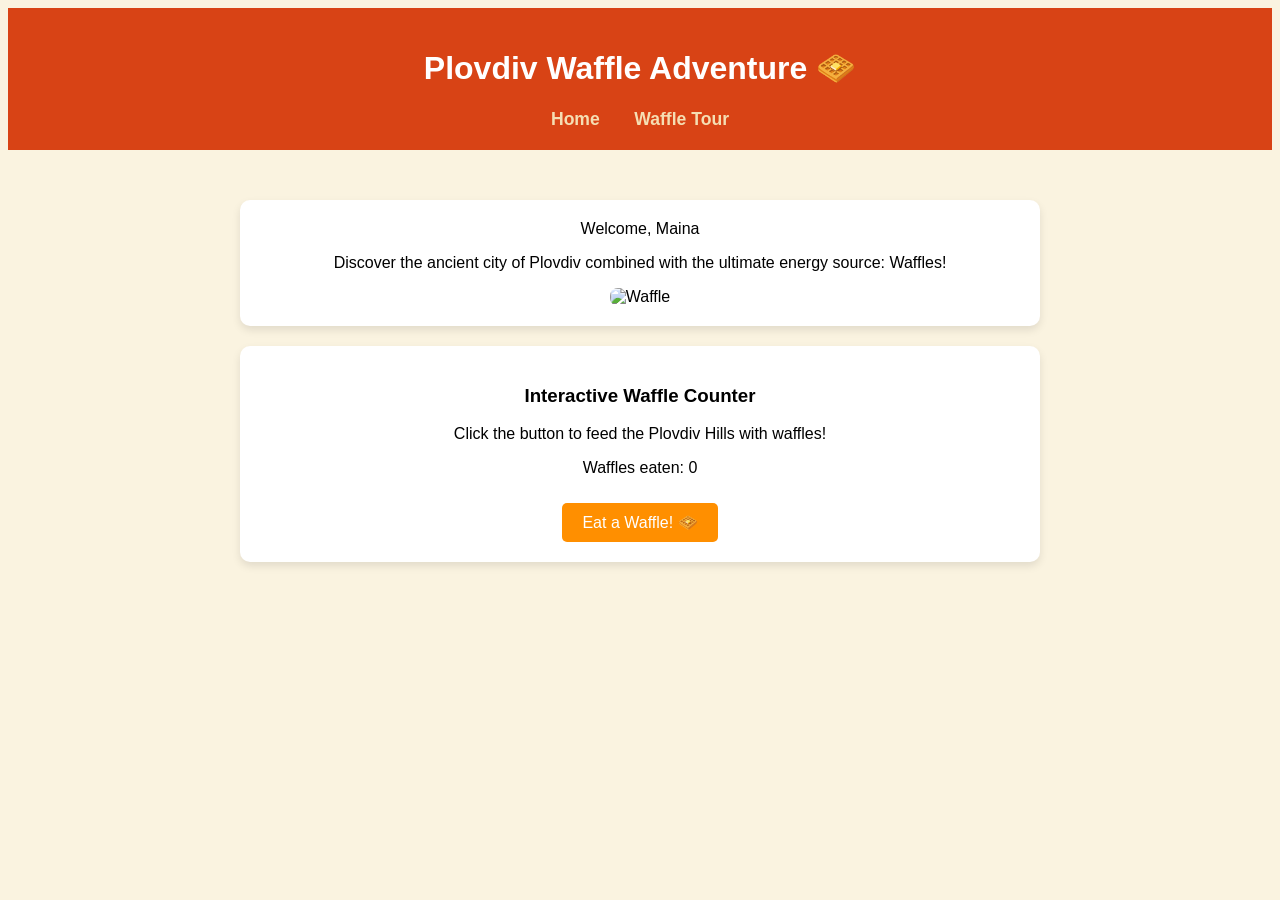
==== index.html @ 1b027822 "Add Plovdiv Waffle Tour files" ====
<!DOCTYPE html>
<html lang="en"
<head>
    <meta charset="UTF-8">
    <meta name="viewport" content="width=device-width, initial-scale=1.0">
    <title>Plovdiv Waffle Guide - Home</title>
    <link rel="stylesheet" href="style.css"
</head>
<body>
   
    <header>
<h1>Plovdiv Waffle Adventure 🧇</h1>
        <nav>
            <a href="index.html">Home</a>
            <a href="tour.html">Waffle Tour</a>
        </nav>
   </header>

   <div class="container">
    <div class="card"
    <h2>Welcome, Maina</h2>
    <p>Discover the ancient city of Plovdiv combined with the ultimate energy source: Waffles!</p>
    <img src="https://images.unsplash.com/photo-1562376552-0d160a2f238d?w=400" alt="Waffle" style="width:100%; max-width:300px; border-radius:8px;">
        </div>

        <div class="card">
            <h3>Interactive Waffle Counter</h3>
            <p>Click the button to feed the Plovdiv Hills with waffles!</p>
            <p id="counter">Waffles eaten: 0</p>
            <button id="waffleBtn">Eat a Waffle! 🧇</button>
        </div>
    </div>

    <!-- Link to JavaScript file -->
    <script src="script.js"></script>
</body>
</html>
---- style.css ----
body {
    font-family: 'Segoe UI', Tahoma, Geneva, Verdana, sans-serif;
    background-color: #faf3e0;
    color: #333";
    margin: 0;
    padding: 0;
    text-align: center;
    }

header {  
    background-color: #d84315;
    color: white;
    padding: 20px;
        }
nav a {
    color: wheat;
    text-decoration: none;
    margin: 0 15px;
    font-weight: bold;
    font-size: 1.1rem;
    }
    nav a:hover {
    text-decoration: underline;
}

.container {
    padding: 30px;
    max-width: 800px;
    margin: auto;
}

.card {
    background: white;
    padding: 20px;
    margin: 20px 0;
    border-radius: 10px;
    box-shadow: 0 4px 8px rgba(0,0,0,0.1);
}

button {
    background-color: #ff8f00;
    color: white;
    border: none;
    padding: 10px 20px;
    font-size: 1rem;
    border-radius: 5px;
    cursor: pointer;
    margin-top: 10px;
}

button:hover {
    background-color: #e65100;
}
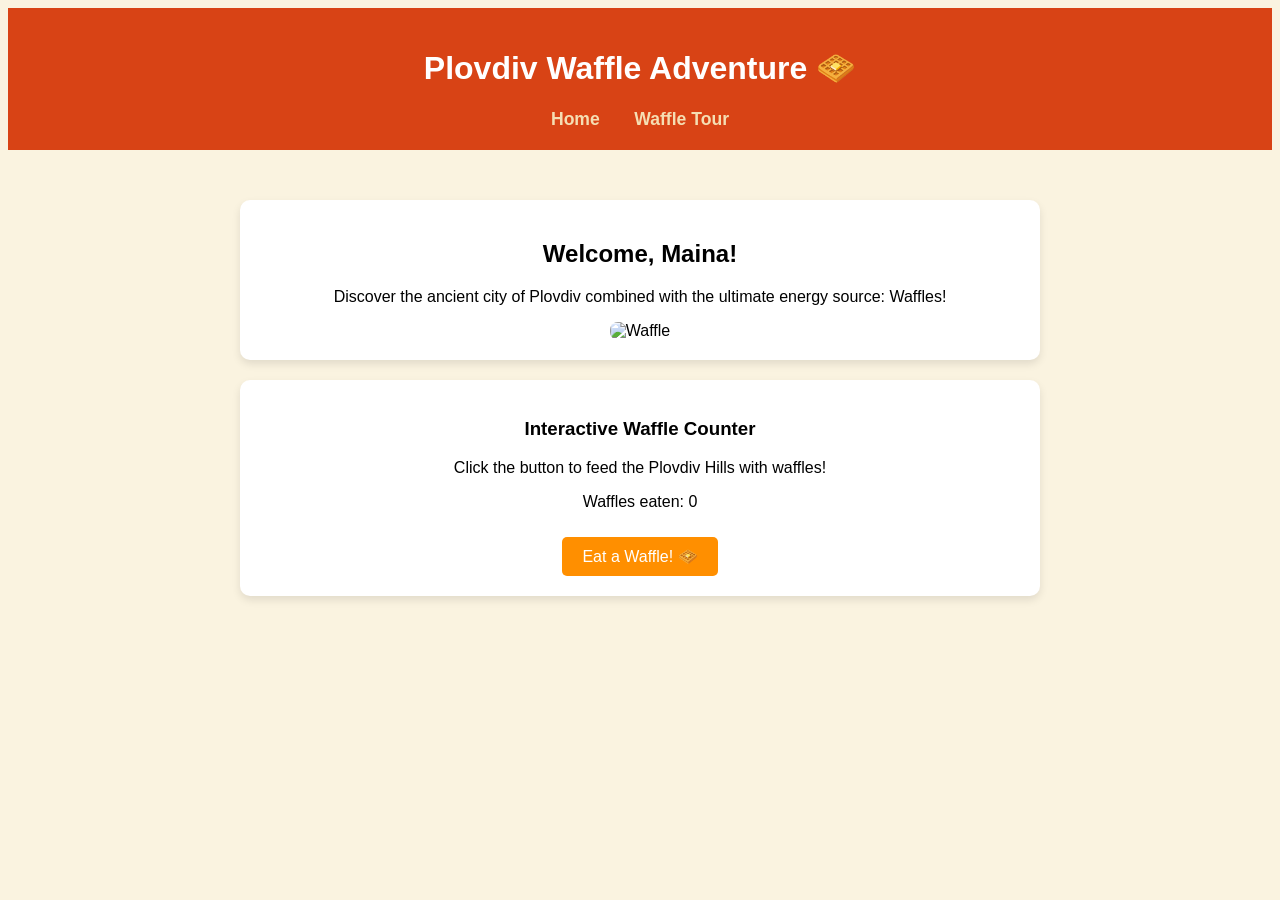
==== commit dc48e12c: "Update index.html" ====
--- a/index.html
+++ b/index.html
@@ -1,26 +1,26 @@
 <!DOCTYPE html>
-<html lang="en"
+<html lang="en">
 <head>
     <meta charset="UTF-8">
     <meta name="viewport" content="width=device-width, initial-scale=1.0">
     <title>Plovdiv Waffle Guide - Home</title>
-    <link rel="stylesheet" href="style.css"
+    <link rel="stylesheet" href="style.css">
 </head>
 <body>
-   
+
     <header>
-<h1>Plovdiv Waffle Adventure 🧇</h1>
+        <h1>Plovdiv Waffle Adventure 🧇</h1>
         <nav>
             <a href="index.html">Home</a>
             <a href="tour.html">Waffle Tour</a>
         </nav>
-   </header>
+    </header>
 
-   <div class="container">
-    <div class="card"
-    <h2>Welcome, Maina</h2>
-    <p>Discover the ancient city of Plovdiv combined with the ultimate energy source: Waffles!</p>
-    <img src="https://images.unsplash.com/photo-1562376552-0d160a2f238d?w=400" alt="Waffle" style="width:100%; max-width:300px; border-radius:8px;">
+    <div class="container">
+        <div class="card">
+            <h2>Welcome, Maina!</h2>
+            <p>Discover the ancient city of Plovdiv combined with the ultimate energy source: Waffles!</p>
+            <img src="https://images.unsplash.com/photo-1562376552-0d160a2f238d?w=400" alt="Waffle" style="width:100%; max-width:300px; border-radius:8px;">
         </div>
 
         <div class="card">
@@ -31,7 +31,6 @@
         </div>
     </div>
 
-    <!-- Link to JavaScript file -->
     <script src="script.js"></script>
 </body>
-</html>+</html>
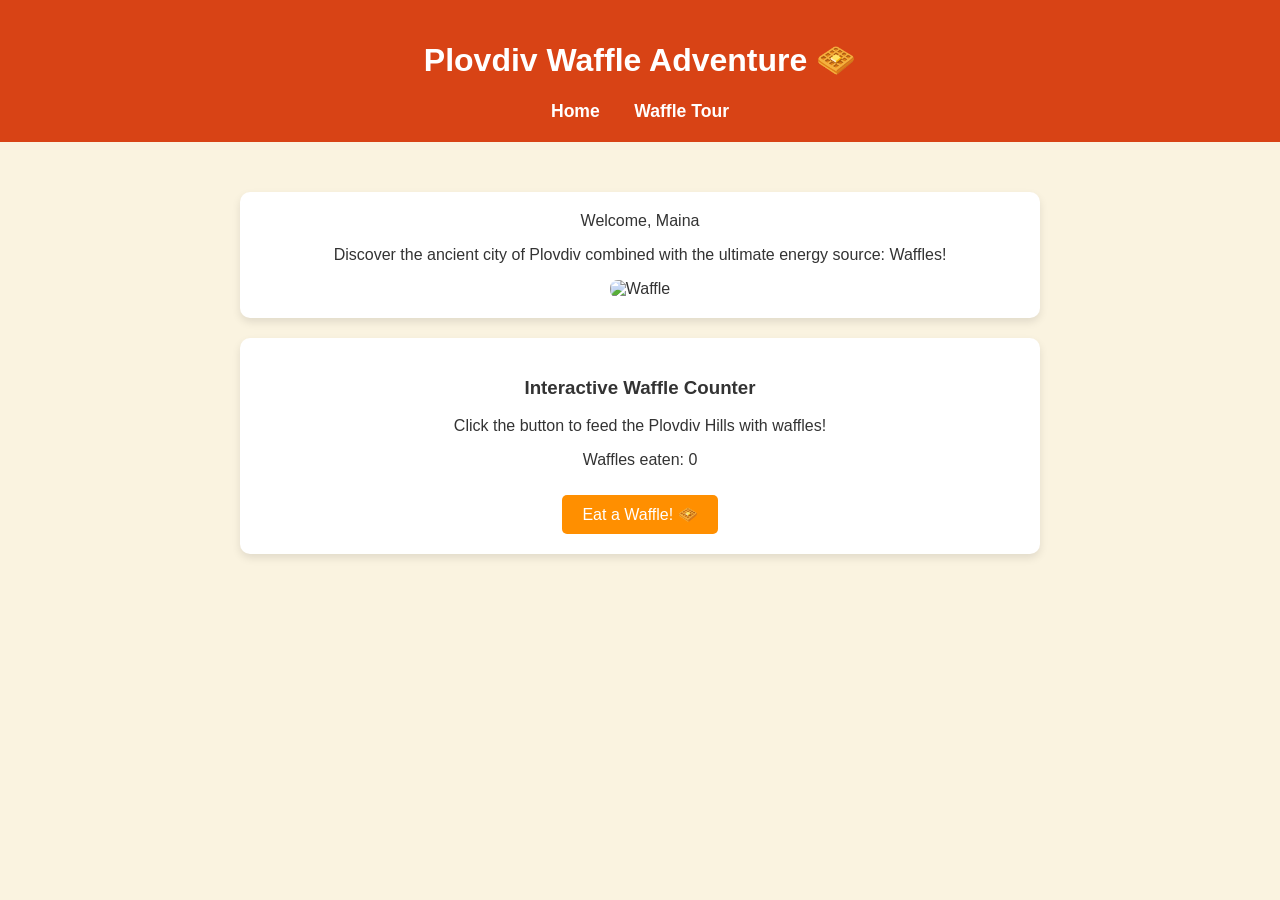
==== commit e3a0047d: "Update Plovdiv Waffle Tour Co-authored-by: Copilot <223556219+Copilot@users.noreply.github.com>" ====
--- a/index.html
+++ b/index.html
@@ -1,26 +1,25 @@
 <!DOCTYPE html>
-<html lang="en">
+<html lang="en"
 <head>
-    <meta charset="UTF-8">
     <meta name="viewport" content="width=device-width, initial-scale=1.0">
     <title>Plovdiv Waffle Guide - Home</title>
-    <link rel="stylesheet" href="style.css">
+    <link rel="stylesheet" href="style.css"
 </head>
 <body>
-
+   
     <header>
-        <h1>Plovdiv Waffle Adventure 🧇</h1>
+<h1>Plovdiv Waffle Adventure 🧇</h1>
         <nav>
             <a href="index.html">Home</a>
             <a href="tour.html">Waffle Tour</a>
         </nav>
-    </header>
+   </header>
 
-    <div class="container">
-        <div class="card">
-            <h2>Welcome, Maina!</h2>
-            <p>Discover the ancient city of Plovdiv combined with the ultimate energy source: Waffles!</p>
-            <img src="https://images.unsplash.com/photo-1562376552-0d160a2f238d?w=400" alt="Waffle" style="width:100%; max-width:300px; border-radius:8px;">
+   <div class="container">
+    <div class="card"
+    <h2>Welcome, Maina</h2>
+    <p>Discover the ancient city of Plovdiv combined with the ultimate energy source: Waffles!</p>
+    <img src="https://images.unsplash.com/photo-1562376552-0d160a2f238d?w=400" alt="Waffle" style="width:100%; max-width:300px; border-radius:8px;">
         </div>
 
         <div class="card">
@@ -31,6 +30,7 @@
         </div>
     </div>
 
+    <!-- Reference to the external script -->
     <script src="script.js"></script>
 </body>
 </html>
--- a/style.css
+++ b/style.css
@@ -1,25 +1,27 @@
 body {
     font-family: 'Segoe UI', Tahoma, Geneva, Verdana, sans-serif;
     background-color: #faf3e0;
-    color: #333";
+    color: #333;
     margin: 0;
     padding: 0;
     text-align: center;
-    }
+}
 
-header {  
+header {
     background-color: #d84315;
     color: white;
     padding: 20px;
-        }
+}
+
 nav a {
-    color: wheat;
+    color: white;
     text-decoration: none;
     margin: 0 15px;
     font-weight: bold;
     font-size: 1.1rem;
-    }
-    nav a:hover {
+}
+
+nav a:hover {
     text-decoration: underline;
 }
 
@@ -50,4 +52,4 @@
 
 button:hover {
     background-color: #e65100;
-}+}
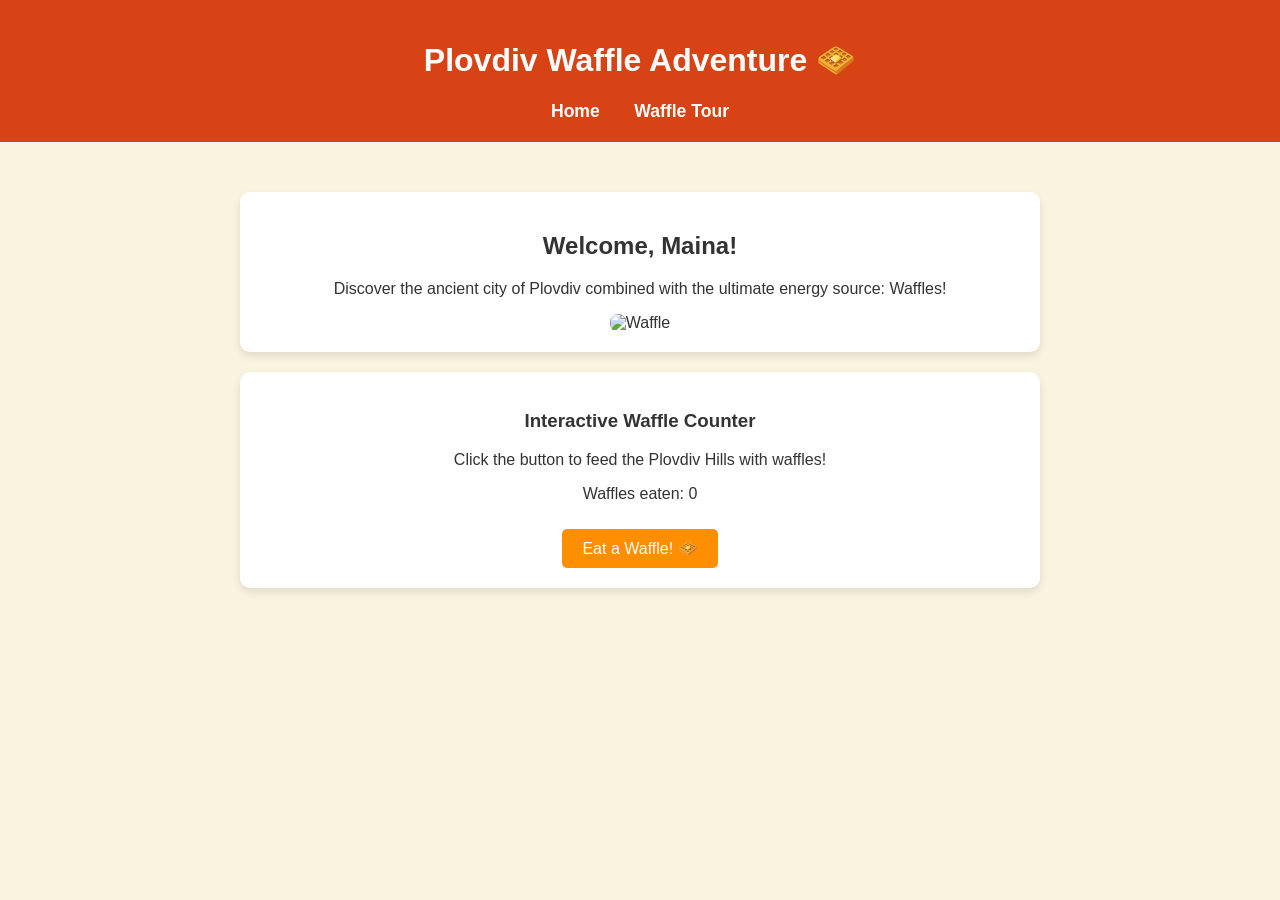
==== commit cd41055e: "fix conflicts and merge" ====
--- a/index.html
+++ b/index.html
@@ -1,25 +1,25 @@
 <!DOCTYPE html>
-<html lang="en"
+<html lang="en">
 <head>
     <meta name="viewport" content="width=device-width, initial-scale=1.0">
     <title>Plovdiv Waffle Guide - Home</title>
-    <link rel="stylesheet" href="style.css"
+    <link rel="stylesheet" href="style.css">
 </head>
 <body>
-   
+
     <header>
-<h1>Plovdiv Waffle Adventure 🧇</h1>
+        <h1>Plovdiv Waffle Adventure 🧇</h1>
         <nav>
             <a href="index.html">Home</a>
             <a href="tour.html">Waffle Tour</a>
         </nav>
-   </header>
+    </header>
 
-   <div class="container">
-    <div class="card"
-    <h2>Welcome, Maina</h2>
-    <p>Discover the ancient city of Plovdiv combined with the ultimate energy source: Waffles!</p>
-    <img src="https://images.unsplash.com/photo-1562376552-0d160a2f238d?w=400" alt="Waffle" style="width:100%; max-width:300px; border-radius:8px;">
+    <div class="container">
+        <div class="card">
+            <h2>Welcome, Maina!</h2>
+            <p>Discover the ancient city of Plovdiv combined with the ultimate energy source: Waffles!</p>
+            <img src="https://images.unsplash.com/photo-1562376552-0d160a2f238d?w=400" alt="Waffle" style="width:100%; max-width:300px; border-radius:8px;">
         </div>
 
         <div class="card">
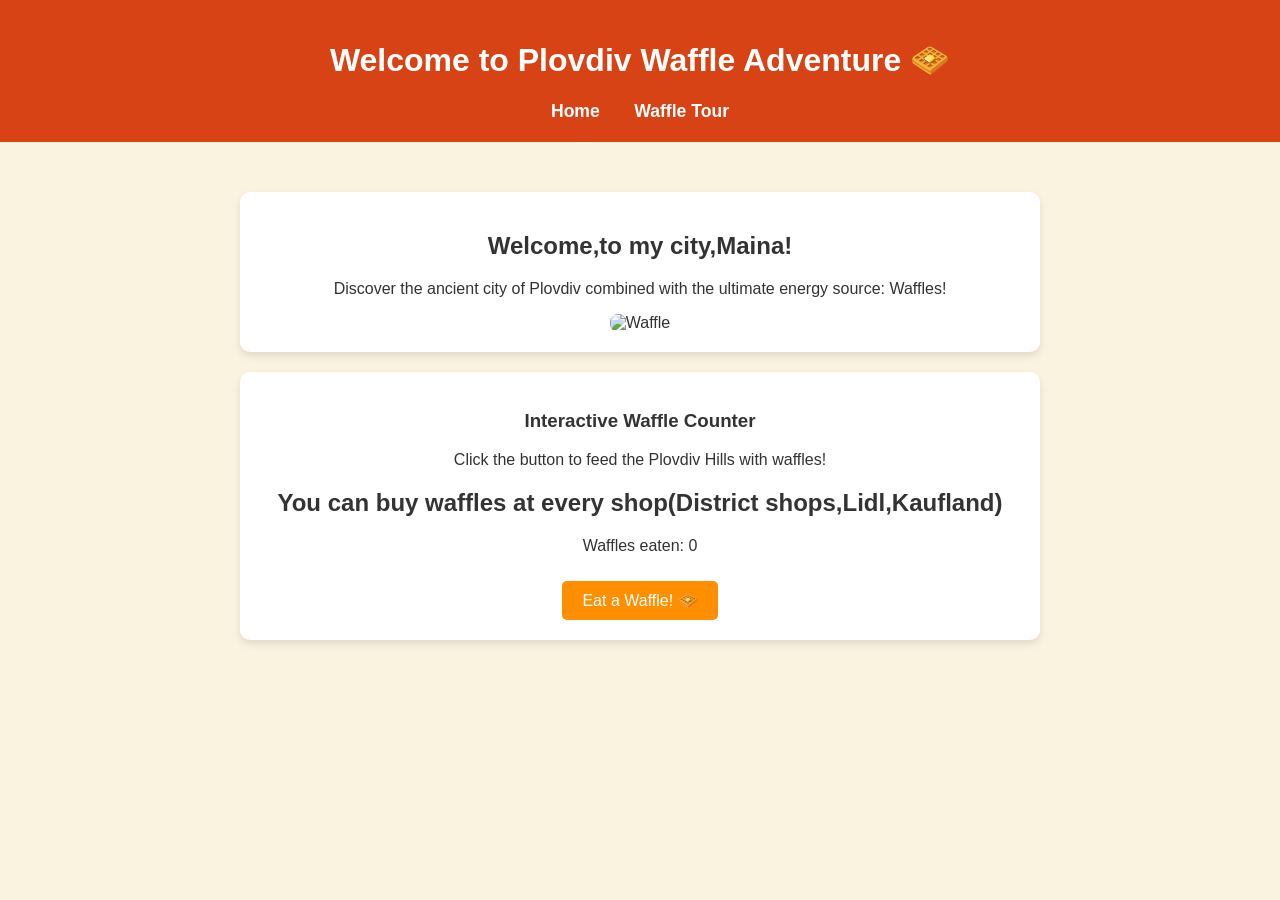
==== commit 3590ff2f: "fix" ====
--- a/index.html
+++ b/index.html
@@ -1,6 +1,7 @@
 <!DOCTYPE html>
 <html lang="en">
 <head>
+    <meta charset="UTF-8">
     <meta name="viewport" content="width=device-width, initial-scale=1.0">
     <title>Plovdiv Waffle Guide - Home</title>
     <link rel="stylesheet" href="style.css">
@@ -8,7 +9,7 @@
 <body>
 
     <header>
-        <h1>Plovdiv Waffle Adventure 🧇</h1>
+        <h1>Welcome to Plovdiv Waffle Adventure 🧇</h1>
         <nav>
             <a href="index.html">Home</a>
             <a href="tour.html">Waffle Tour</a>
@@ -17,20 +18,20 @@
 
     <div class="container">
         <div class="card">
-            <h2>Welcome, Maina!</h2>
+            <h2>Welcome,to my city,Maina!</h2>
             <p>Discover the ancient city of Plovdiv combined with the ultimate energy source: Waffles!</p>
-            <img src="https://images.unsplash.com/photo-1562376552-0d160a2f238d?w=400" alt="Waffle" style="width:100%; max-width:300px; border-radius:8px;">
+            <img src="https://unsplash.com" alt="Waffle" style="width: 100%; max-width: 300px; border-radius: 8px;">
         </div>
 
         <div class="card">
             <h3>Interactive Waffle Counter</h3>
             <p>Click the button to feed the Plovdiv Hills with waffles!</p>
+            <h2>You can buy waffles at every shop(District shops,Lidl,Kaufland)</h2>
             <p id="counter">Waffles eaten: 0</p>
             <button id="waffleBtn">Eat a Waffle! 🧇</button>
         </div>
     </div>
 
-    <!-- Reference to the external script -->
     <script src="script.js"></script>
 </body>
 </html>
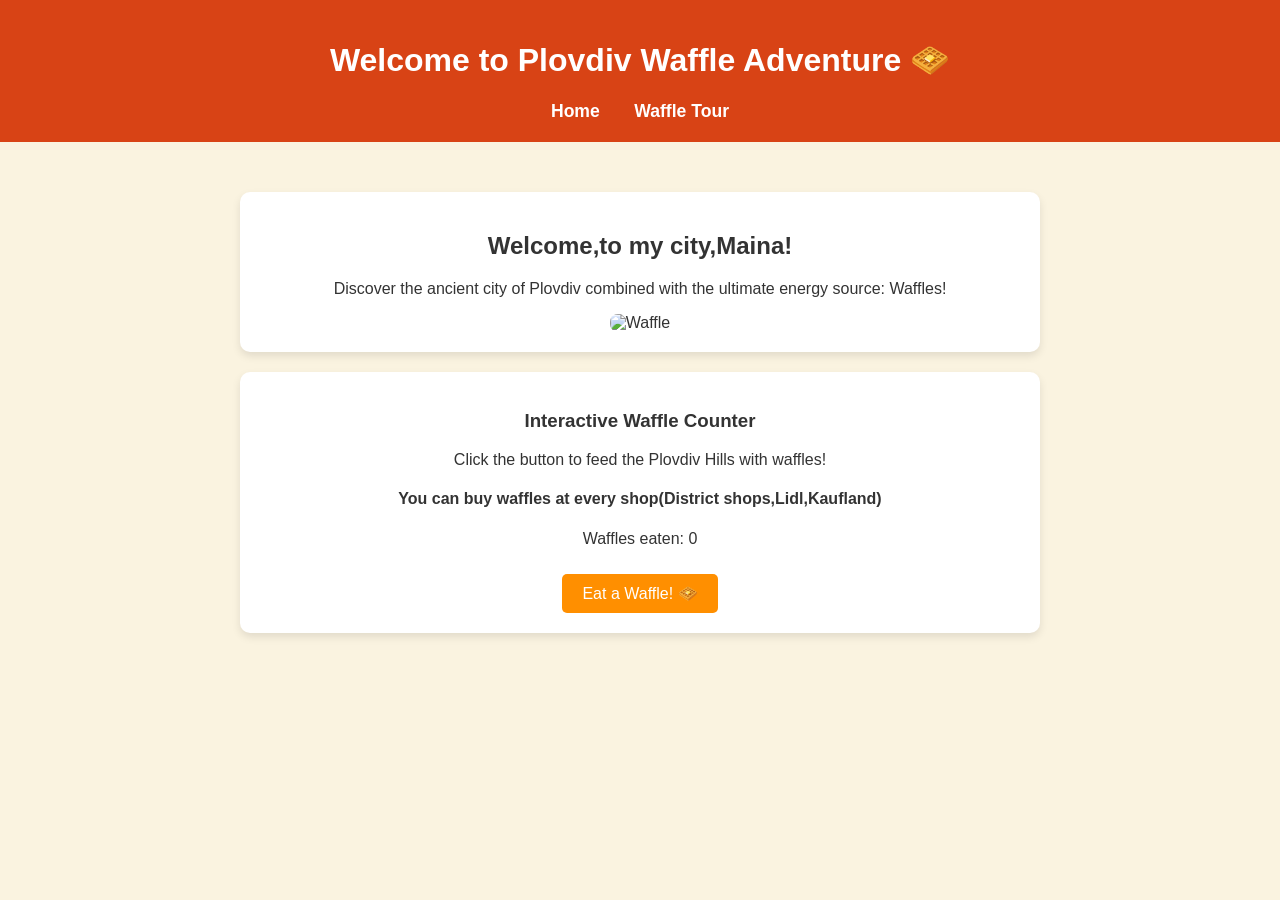
==== commit b3020311: "html" ====
--- a/index.html
+++ b/index.html
@@ -26,7 +26,7 @@
         <div class="card">
             <h3>Interactive Waffle Counter</h3>
             <p>Click the button to feed the Plovdiv Hills with waffles!</p>
-            <h2>You can buy waffles at every shop(District shops,Lidl,Kaufland)</h2>
+            <h4>You can buy waffles at every shop(District shops,Lidl,Kaufland)</h4>
             <p id="counter">Waffles eaten: 0</p>
             <button id="waffleBtn">Eat a Waffle! 🧇</button>
         </div>
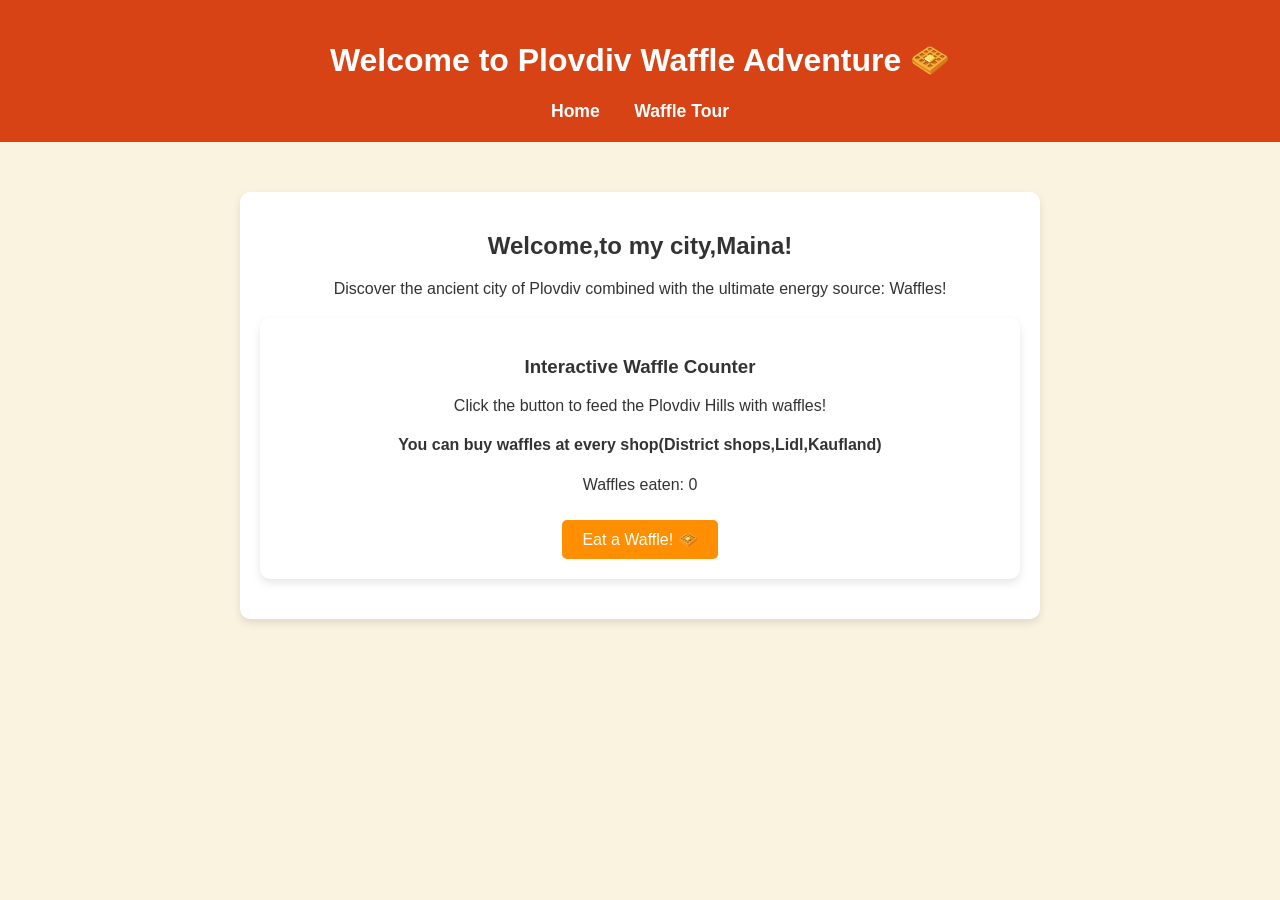
==== commit 4132de39: "html" ====
--- a/index.html
+++ b/index.html
@@ -20,8 +20,7 @@
         <div class="card">
             <h2>Welcome,to my city,Maina!</h2>
             <p>Discover the ancient city of Plovdiv combined with the ultimate energy source: Waffles!</p>
-            <img src="https://unsplash.com" alt="Waffle" style="width: 100%; max-width: 300px; border-radius: 8px;">
-        </div>
+            
 
         <div class="card">
             <h3>Interactive Waffle Counter</h3>
